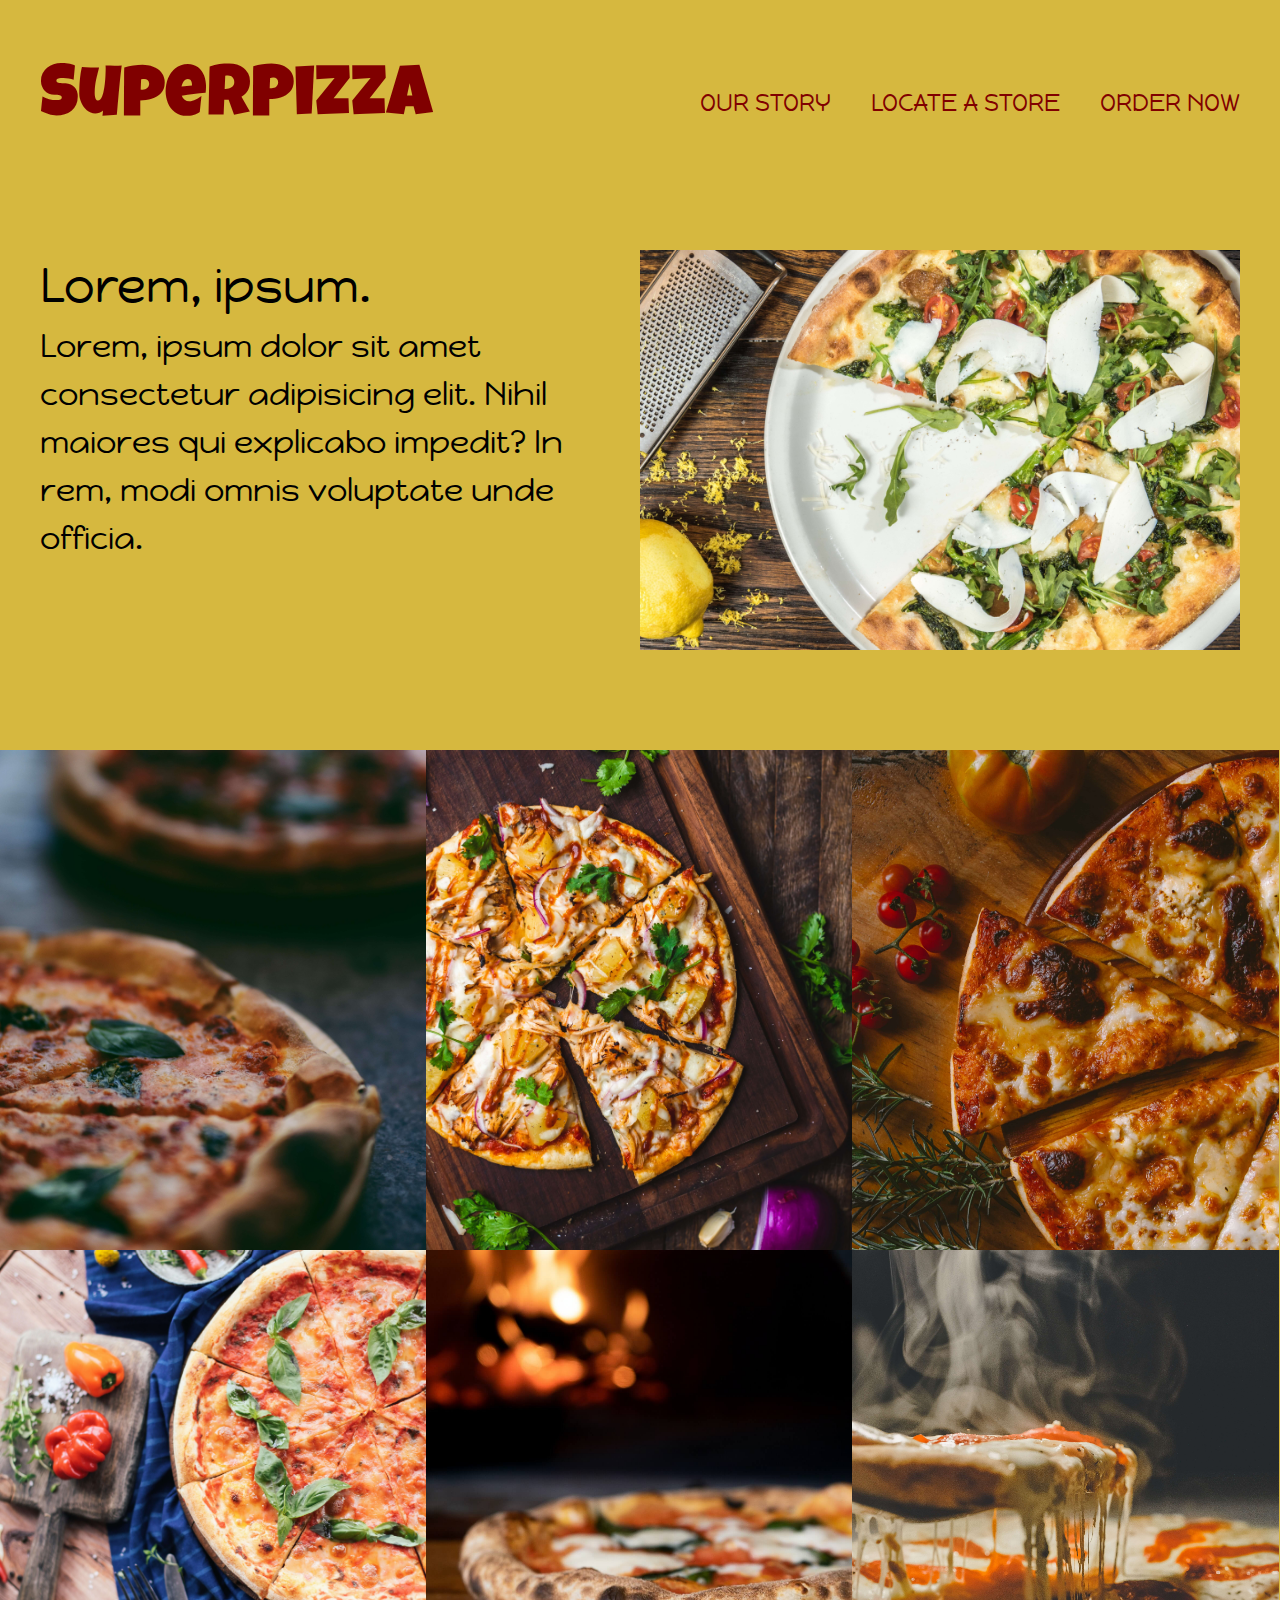
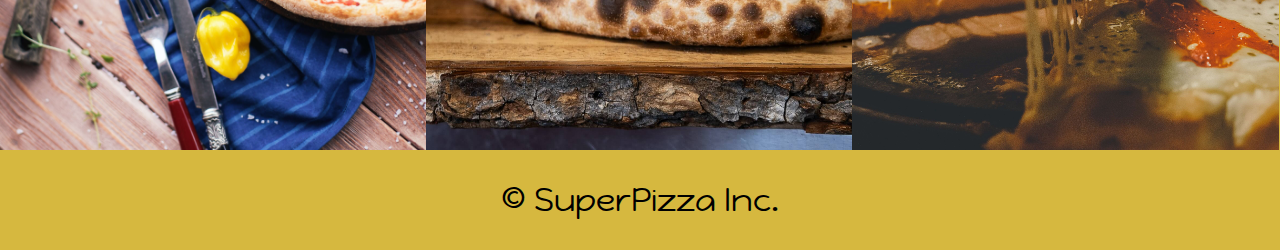
==== block-BHaabk/index.html @ 2a1308d6 "create a blog and gallery layout with flexbox" ====
<!DOCTYPE html>
<html lang="en">
  <head>
    <meta charset="UTF-8" />
    <meta http-equiv="X-UA-Compatible" content="IE=edge" />
    <meta name="viewport" content="width=device-width, initial-scale=1.0" />
    <title>Blog and Gallery</title>
    <link rel="preconnect" href="https://fonts.googleapis.com" />
    <link rel="preconnect" href="https://fonts.gstatic.com" crossorigin />
    <link
      href="https://fonts.googleapis.com/css2?family=Happy+Monkey&family=Luckiest+Guy&display=swap"
      rel="stylesheet"
    />
    <link rel="stylesheet" href="./assets/stylesheet/style.css" />
  </head>
  <body>
    <header class="header">
      <div class="container header-container">
        <h1 class="brand-name">SuperPizza</h1>
        <nav class="nav">
          <ul class="nav-list">
            <li class="nav-list-item">
              <a class="nav-link" href="#">Our Story</a>
            </li>
            <li class="nav-list-item">
              <a class="nav-link" href="#">Locate a Store</a>
            </li>
            <li class="nav-list-item">
              <a class="nav-link" href="#">Order now</a>
            </li>
          </ul>
        </nav>
      </div>
    </header>
    <main>
      <section class="article-section">
        <div class="container">
          <article class="article">
            <div class="article-text">
              <h2 class="article-heading">Lorem, ipsum.</h2>
              <p>
                Lorem, ipsum dolor sit amet consectetur adipisicing elit. Nihil
                maiores qui explicabo impedit? In rem, modi omnis voluptate unde
                officia.
              </p>
            </div>

            <img class="article-img" src="./assets/media/p1.jpg" alt="pizza" />
          </article>
        </div>
      </section>
      <section class="gallery">
        <img class="gallery-img" src="./assets/media/p7.jpg" alt="pizza" />
        <img class="gallery-img" src="./assets/media/p2.jpg" alt="pizza" />
        <img class="gallery-img" src="./assets/media/p3.jpg" alt="pizza" />
        <img class="gallery-img" src="./assets/media/p4.jpg" alt="pizza" />
        <img class="gallery-img" src="./assets/media/p5.jpg" alt="pizza" />
        <img class="gallery-img" src="./assets/media/p6.jpg" alt="pizza" />
      </section>
    </main>
    <footer class="footer">
      <div class="container footer-container">
        <small>&copy; SuperPizza Inc.</small>
      </div>
    </footer>
  </body>
</html>
---- block-BHaabk/assets/stylesheet/style.css ----
/* http://meyerweb.com/eric/tools/css/reset/ 
   v2.0 | 20110126
   License: none (public domain)
*/

html,
body,
div,
span,
applet,
object,
iframe,
h1,
h2,
h3,
h4,
h5,
h6,
p,
blockquote,
pre,
a,
abbr,
acronym,
address,
big,
cite,
code,
del,
dfn,
em,
img,
ins,
kbd,
q,
s,
samp,
small,
strike,
strong,
sub,
sup,
tt,
var,
b,
u,
i,
center,
dl,
dt,
dd,
ol,
ul,
li,
fieldset,
form,
label,
legend,
table,
caption,
tbody,
tfoot,
thead,
tr,
th,
td,
article,
aside,
canvas,
details,
embed,
figure,
figcaption,
footer,
header,
hgroup,
menu,
nav,
output,
ruby,
section,
summary,
time,
mark,
audio,
video {
  margin: 0;
  padding: 0;
  border: 0;
  font-size: 100%;
  font: inherit;
  vertical-align: baseline;
}
/* HTML5 display-role reset for older browsers */
article,
aside,
details,
figcaption,
figure,
footer,
header,
hgroup,
menu,
nav,
section {
  display: block;
}
body {
  line-height: 1;
}
ol,
ul {
  list-style: none;
}
blockquote,
q {
  quotes: none;
}
blockquote:before,
blockquote:after,
q:before,
q:after {
  content: "";
  content: none;
}
table {
  border-collapse: collapse;
  border-spacing: 0;
}

/* Custom CSS Code */

/* General Styles */

*,
*::before,
*::after {
  box-sizing: border-box;
}

body {
  font-size: 32px;
  font-family: "Happy Monkey", cursive;
  line-height: 1.5;
  background-color: rgb(214, 184, 63);
}

.container {
  max-width: 1200px;
  margin: 0 auto;
}

.header-container {
  height: 200px;
  display: flex;
  justify-content: space-between;
  align-items: center;
}

img {
  width: 100%;
}

/*-------------------------- header */

/* Typography */
.brand-name {
  font-family: "Luckiest Guy", cursive;
  font-size: 72px;
  color: maroon;
}

.nav-list-item {
  display: inline-block;
}

.nav-link {
  text-decoration: none;
  color: maroon;
  text-transform: uppercase;
  font-size: 24px;
}

/* layout */
.nav-list-item {
  margin-left: 32px;
}
/*---------------------------- layout */

/* article section */

/* typography */
.article-heading {
  font-size: 48px;
}

/* layout */
.article {
  display: flex;
}

.article-img {
  width: 50%;
}

.article-text {
  margin-right: 40px;
}

.article-section {
  margin: 50px 0 100px;
}

/* ---------------------------gallery */
.gallery {
  display: flex;
  flex-wrap: wrap;
}

.gallery-img {
  width: 33.3%;
  height: 500px;
  object-fit: cover;
}

/* footer */

.footer-container {
  height: 100px;
  display: flex;
  justify-content: center;
  align-items: center;
}
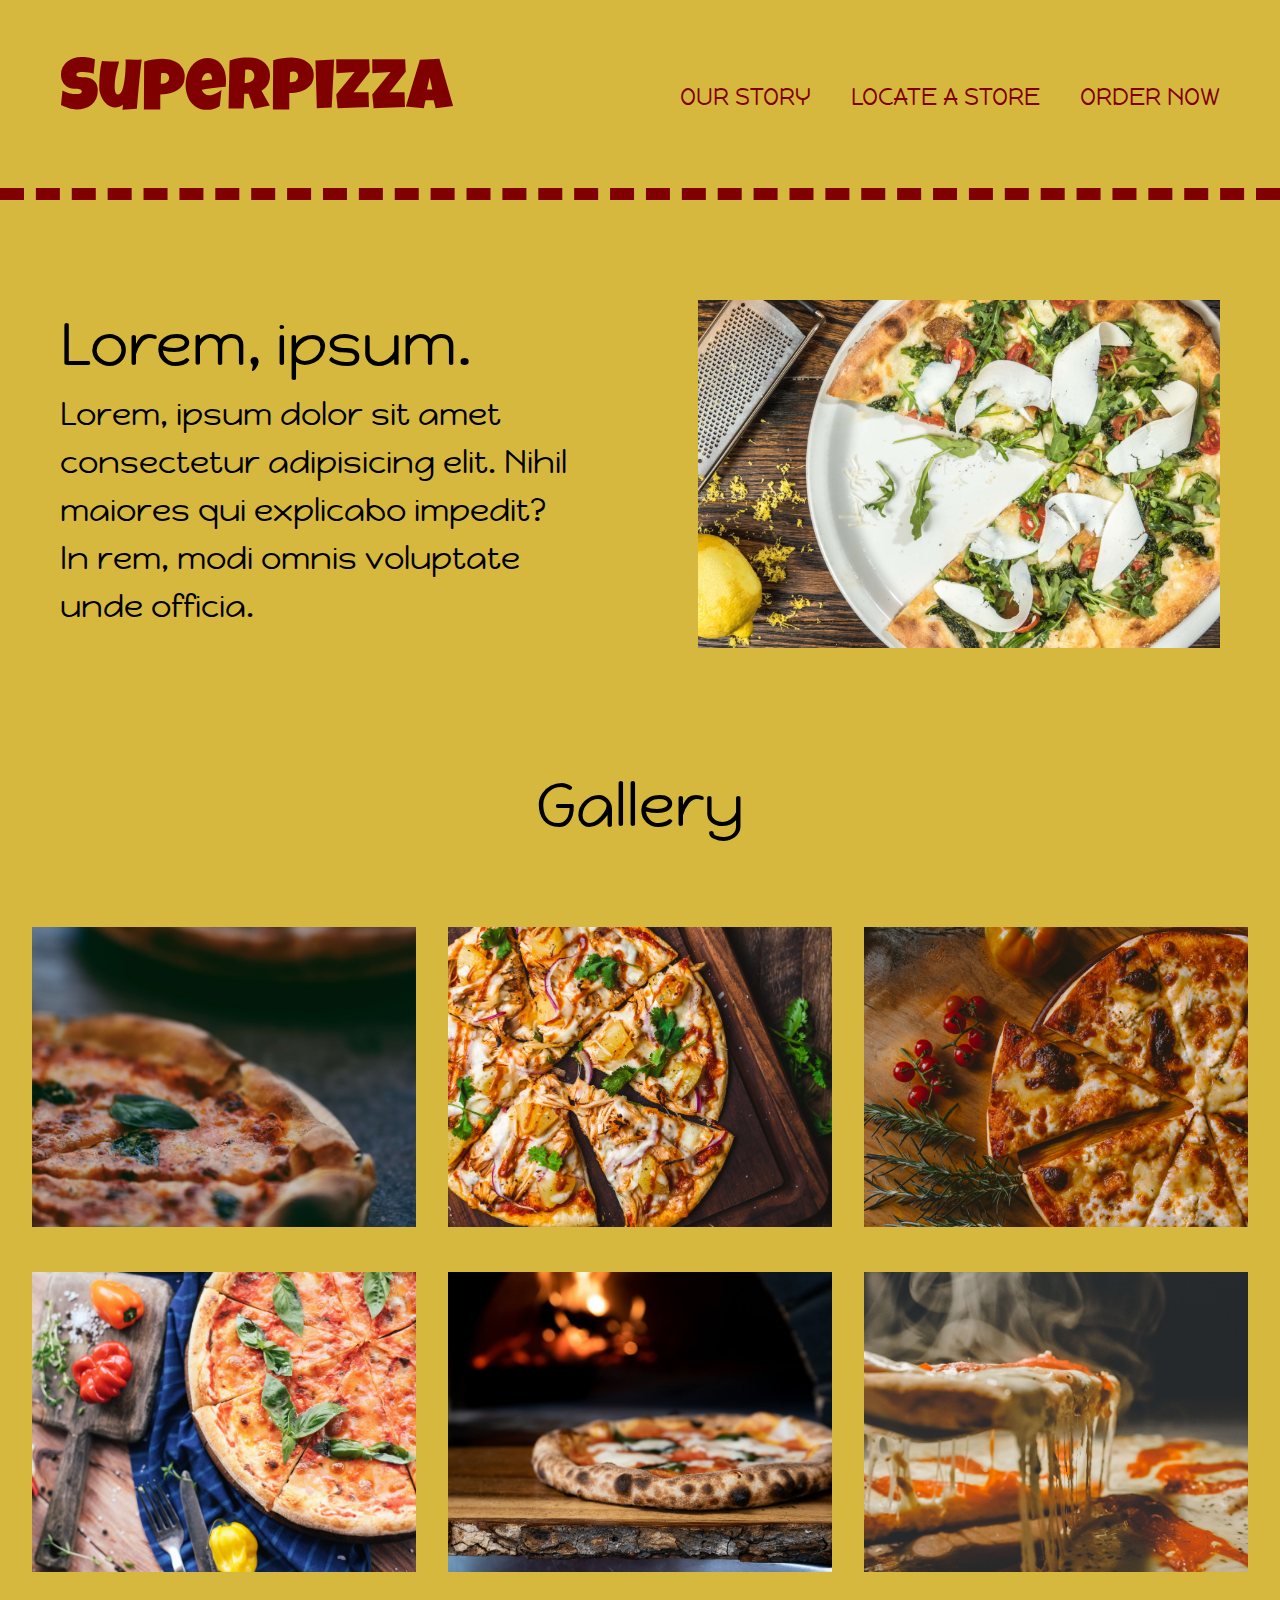
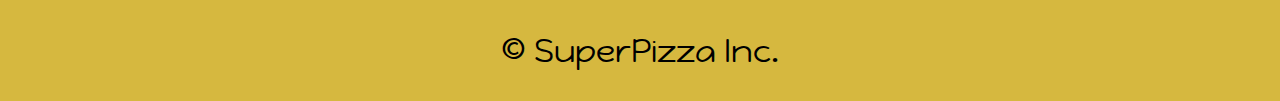
==== commit ba315763: "Auto merge by bot" ====
--- a/block-BHaabk/index.html
+++ b/block-BHaabk/index.html
@@ -15,7 +15,7 @@
   </head>
   <body>
     <header class="header">
-      <div class="container header-container">
+      <div class="container flex">
         <h1 class="brand-name">SuperPizza</h1>
         <nav class="nav">
           <ul class="nav-list">
@@ -35,27 +35,45 @@
     <main>
       <section class="article-section">
         <div class="container">
-          <article class="article">
-            <div class="article-text">
-              <h2 class="article-heading">Lorem, ipsum.</h2>
+          <article class="article flex">
+            <div class="col-1-2">
+              <h2 class="heading">Lorem, ipsum.</h2>
               <p>
                 Lorem, ipsum dolor sit amet consectetur adipisicing elit. Nihil
                 maiores qui explicabo impedit? In rem, modi omnis voluptate unde
                 officia.
               </p>
             </div>
-
-            <img class="article-img" src="./assets/media/p1.jpg" alt="pizza" />
+            <div class="col-1-2">
+              <img src="./assets/media/p1.jpg" alt="pizza" />
+            </div>
           </article>
         </div>
       </section>
       <section class="gallery">
-        <img class="gallery-img" src="./assets/media/p7.jpg" alt="pizza" />
-        <img class="gallery-img" src="./assets/media/p2.jpg" alt="pizza" />
-        <img class="gallery-img" src="./assets/media/p3.jpg" alt="pizza" />
-        <img class="gallery-img" src="./assets/media/p4.jpg" alt="pizza" />
-        <img class="gallery-img" src="./assets/media/p5.jpg" alt="pizza" />
-        <img class="gallery-img" src="./assets/media/p6.jpg" alt="pizza" />
+        <header>
+          <h2 class="heading">Gallery</h2>
+        </header>
+        <section class="gallery-img-section">
+          <div class="gallery-img col-1-3">
+            <img src="./assets/media/p7.jpg" alt="pizza" />
+          </div>
+          <div class="gallery-img col-1-3">
+            <img src="./assets/media/p2.jpg" alt="pizza" />
+          </div>
+          <div class="gallery-img col-1-3">
+            <img src="./assets/media/p3.jpg" alt="pizza" />
+          </div>
+          <div class="gallery-img col-1-3">
+            <img src="./assets/media/p4.jpg" alt="pizza" />
+          </div>
+          <div class="gallery-img col-1-3">
+            <img src="./assets/media/p5.jpg" alt="pizza" />
+          </div>
+          <div class="gallery-img col-1-3">
+            <img src="./assets/media/p6.jpg" alt="pizza" />
+          </div>
+        </section>
       </section>
     </main>
     <footer class="footer">
--- a/block-BHaabk/assets/stylesheet/style.css
+++ b/block-BHaabk/assets/stylesheet/style.css
@@ -148,10 +148,10 @@
 .container {
   max-width: 1200px;
   margin: 0 auto;
-}
-
-.header-container {
-  height: 200px;
+  padding: 0 20px;
+}
+
+.flex {
   display: flex;
   justify-content: space-between;
   align-items: center;
@@ -159,6 +159,19 @@
 
 img {
   width: 100%;
+}
+
+.col-1-2 {
+  width: 45%;
+}
+
+.col-1-3 {
+  width: 30%;
+  margin: 16px 0;
+}
+
+.heading {
+  font-size: 60px;
 }
 
 /*-------------------------- header */
@@ -185,41 +198,45 @@
 .nav-list-item {
   margin-left: 32px;
 }
+
+.header {
+  padding: 40px 0;
+  border-bottom: 12px dashed maroon;
+}
+
 /*---------------------------- layout */
 
 /* article section */
 
 /* typography */
-.article-heading {
-  font-size: 48px;
-}
 
 /* layout */
+
 .article {
-  display: flex;
-}
-
-.article-img {
-  width: 50%;
-}
-
-.article-text {
-  margin-right: 40px;
+  align-items: flex-start;
 }
 
 .article-section {
-  margin: 50px 0 100px;
+  margin: 100px 0;
 }
 
 /* ---------------------------gallery */
+/* layout */
+.gallery-img-section {
+  display: flex;
+  flex-wrap: wrap;
+  justify-content: space-evenly;
+  margin-top: 60px;
+}
+
 .gallery {
   display: flex;
-  flex-wrap: wrap;
-}
-
-.gallery-img {
-  width: 33.3%;
-  height: 500px;
+  flex-direction: column;
+  align-items: center;
+}
+
+.gallery img {
+  height: 300px;
   object-fit: cover;
 }
 
